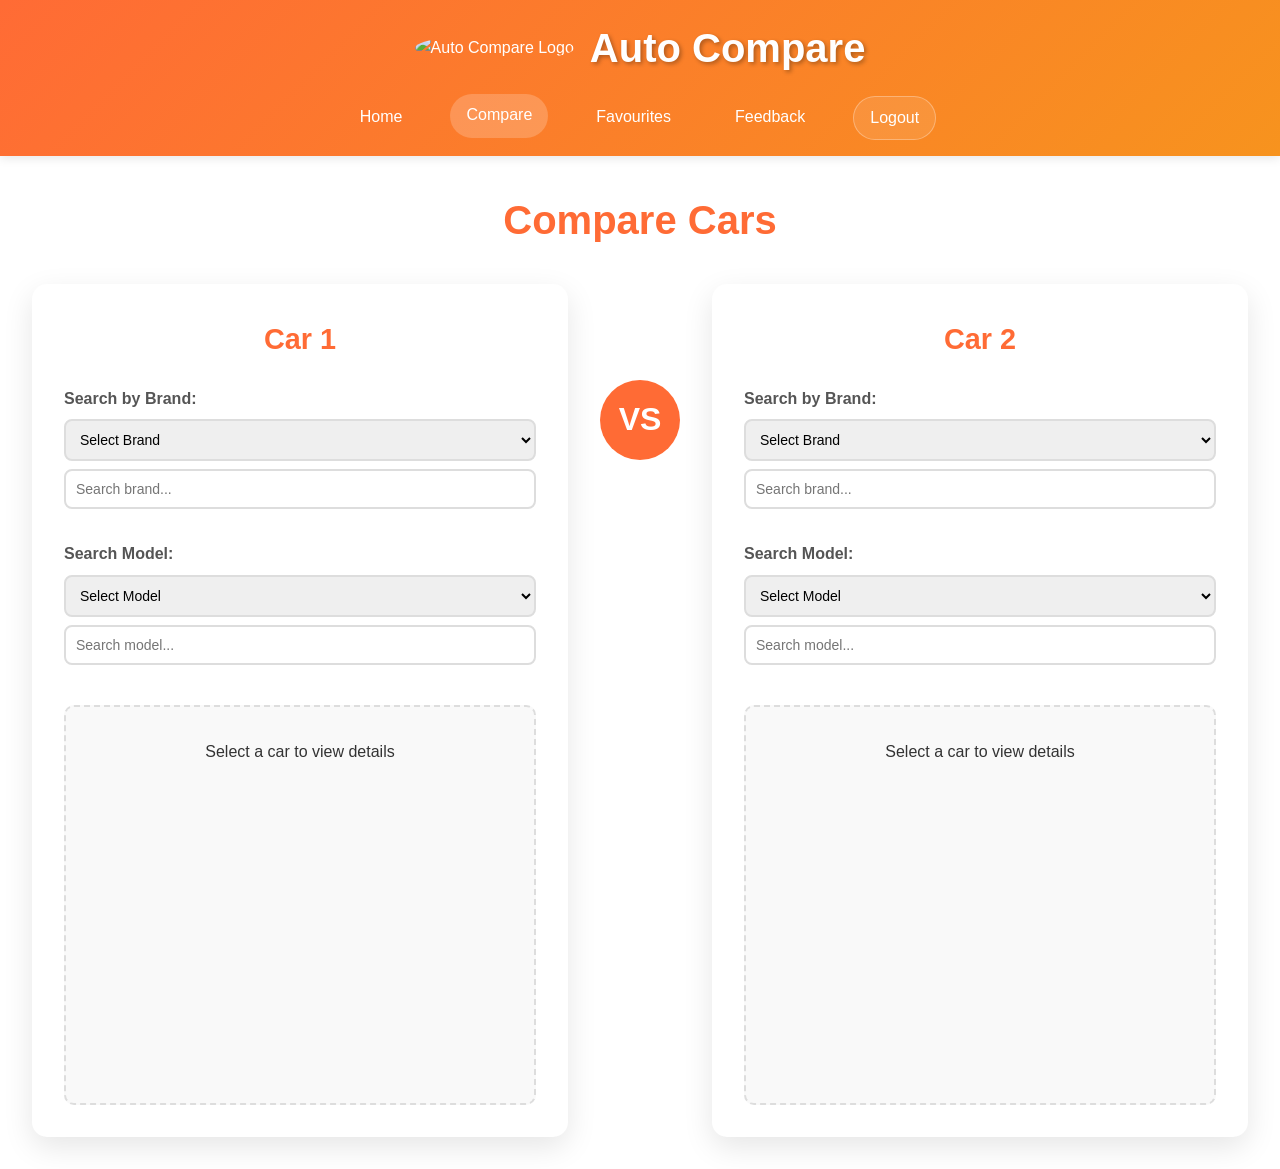
==== compare.html @ 47264c5c "Create comprehensive car comparison website with multiple pages and features Co-authored-by: jcartoo" ====
<!DOCTYPE html>
<html lang="en">
<head>
    <meta charset="UTF-8">
    <meta name="viewport" content="width=device-width, initial-scale=1.0">
    <title>Auto Compare - Compare Cars</title>
    <link rel="stylesheet" href="styles.css">
</head>
<body>
    <header class="header">
        <div class="logo-container">
            <img src="https://via.placeholder.com/60x60/FF6B35/FFFFFF?text=AC" alt="Auto Compare Logo" class="logo">
            <h1>Auto Compare</h1>
        </div>
        <nav class="navigation">
            <a href="home.html" class="nav-link">Home</a>
            <a href="compare.html" class="nav-link active">Compare</a>
            <a href="favourites.html" class="nav-link">Favourites</a>
            <a href="feedback.html" class="nav-link">Feedback</a>
            <a href="login.html" class="nav-link logout">Logout</a>
        </nav>
    </header>

    <main class="compare-main">
        <h2>Compare Cars</h2>
        <div class="compare-container">
            <div class="car-selection" id="car1">
                <h3>Car 1</h3>
                <div class="selection-controls">
                    <div class="dropdown-container">
                        <label for="brand1">Search by Brand:</label>
                        <select id="brand1" onchange="updateModels(1)">
                            <option value="">Select Brand</option>
                        </select>
                        <input type="text" id="brandSearch1" placeholder="Search brand..." oninput="searchBrand(1)">
                        <div id="brandError1" class="error-message"></div>
                    </div>
                    
                    <div class="dropdown-container">
                        <label for="model1">Search Model:</label>
                        <select id="model1" onchange="displayCarDetails(1)">
                            <option value="">Select Model</option>
                        </select>
                        <input type="text" id="modelSearch1" placeholder="Search model..." oninput="searchModel(1)">
                        <div id="modelError1" class="error-message"></div>
                    </div>
                </div>
                
                <div id="carDisplay1" class="car-display">
                    <p>Select a car to view details</p>
                </div>
            </div>

            <div class="vs-divider">VS</div>

            <div class="car-selection" id="car2">
                <h3>Car 2</h3>
                <div class="selection-controls">
                    <div class="dropdown-container">
                        <label for="brand2">Search by Brand:</label>
                        <select id="brand2" onchange="updateModels(2)">
                            <option value="">Select Brand</option>
                        </select>
                        <input type="text" id="brandSearch2" placeholder="Search brand..." oninput="searchBrand(2)">
                        <div id="brandError2" class="error-message"></div>
                    </div>
                    
                    <div class="dropdown-container">
                        <label for="model2">Search Model:</label>
                        <select id="model2" onchange="displayCarDetails(2)">
                            <option value="">Select Model</option>
                        </select>
                        <input type="text" id="modelSearch2" placeholder="Search model..." oninput="searchModel(2)">
                        <div id="modelError2" class="error-message"></div>
                    </div>
                </div>
                
                <div id="carDisplay2" class="car-display">
                    <p>Select a car to view details</p>
                </div>
            </div>
        </div>

        <div id="comparisonResult" class="comparison-result" style="display: none;">
            <h3>Comparison Results</h3>
            <div class="comparison-table">
                <table>
                    <thead>
                        <tr>
                            <th>Feature</th>
                            <th id="car1Name">Car 1</th>
                            <th id="car2Name">Car 2</th>
                        </tr>
                    </thead>
                    <tbody id="comparisonTableBody">
                    </tbody>
                </table>
            </div>
        </div>
    </main>

    <script src="script.js"></script>
    <script src="carData.js"></script>
</body>
</html>
---- styles.css ----
/* Global Styles */
* {
    margin: 0;
    padding: 0;
    box-sizing: border-box;
}

body {
    font-family: 'Arial', sans-serif;
    line-height: 1.6;
    color: #333;
}

/* Login Page Styles */
.login-body {
    background: linear-gradient(rgba(0,0,0,0.5), rgba(0,0,0,0.5)), 
                url('https://images.unsplash.com/photo-1493238792000-8113da705763?ixlib=rb-4.0.3') center/cover;
    min-height: 100vh;
    display: flex;
    align-items: center;
    justify-content: center;
}

.login-container {
    background: rgba(255, 255, 255, 0.95);
    padding: 2rem;
    border-radius: 10px;
    box-shadow: 0 15px 35px rgba(0, 0, 0, 0.3);
    width: 100%;
    max-width: 400px;
    backdrop-filter: blur(10px);
}

.login-form h2, .forgot-password-form h2, .create-account-form h2 {
    text-align: center;
    color: #FF6B35;
    margin-bottom: 0.5rem;
    font-size: 2rem;
    font-weight: bold;
}

.login-form h3, .forgot-password-form h3, .create-account-form h3 {
    text-align: center;
    color: #555;
    margin-bottom: 2rem;
    font-weight: normal;
}

.input-group {
    margin-bottom: 1.5rem;
}

.input-group input {
    width: 100%;
    padding: 12px;
    border: 2px solid #ddd;
    border-radius: 8px;
    font-size: 16px;
    transition: border-color 0.3s;
}

.input-group input:focus {
    outline: none;
    border-color: #FF6B35;
}

.login-btn {
    width: 100%;
    background: #FF6B35;
    color: white;
    padding: 12px;
    border: none;
    border-radius: 8px;
    font-size: 16px;
    cursor: pointer;
    transition: background-color 0.3s;
}

.login-btn:hover {
    background: #e55a2b;
}

.login-links {
    text-align: center;
    margin-top: 1.5rem;
}

.login-links a {
    color: #FF6B35;
    text-decoration: none;
    display: block;
    margin: 0.5rem 0;
    transition: color 0.3s;
}

.login-links a:hover {
    color: #e55a2b;
}

/* Header Styles */
.header {
    background: linear-gradient(135deg, #FF6B35, #F7931E);
    color: white;
    padding: 1rem 2rem;
    box-shadow: 0 2px 10px rgba(0,0,0,0.1);
}

.logo-container {
    display: flex;
    align-items: center;
    justify-content: center;
    margin-bottom: 1rem;
}

.logo {
    margin-right: 1rem;
    border-radius: 50%;
}

.logo-container h1 {
    font-size: 2.5rem;
    font-weight: bold;
    text-shadow: 2px 2px 4px rgba(0,0,0,0.3);
}

.navigation {
    display: flex;
    justify-content: center;
    gap: 2rem;
    flex-wrap: wrap;
}

.nav-link {
    color: white;
    text-decoration: none;
    padding: 0.5rem 1rem;
    border-radius: 25px;
    transition: all 0.3s ease;
    font-weight: 500;
}

.nav-link:hover, .nav-link.active {
    background: rgba(255, 255, 255, 0.2);
    transform: translateY(-2px);
}

.nav-link.logout {
    background: rgba(255, 255, 255, 0.1);
    border: 1px solid rgba(255, 255, 255, 0.3);
}

/* Home Page Styles */
.home-main {
    min-height: calc(100vh - 120px);
}

.slideshow-container {
    position: relative;
    max-width: 100%;
    margin: auto;
    height: 500px;
    overflow: hidden;
}

.slide {
    display: none;
    position: relative;
    width: 100%;
    height: 100%;
}

.slide.active {
    display: block;
}

.slide img {
    width: 100%;
    height: 100%;
    object-fit: cover;
}

.slide-content {
    position: absolute;
    bottom: 20%;
    left: 50%;
    transform: translateX(-50%);
    text-align: center;
    color: white;
    background: rgba(0, 0, 0, 0.7);
    padding: 2rem;
    border-radius: 10px;
    backdrop-filter: blur(10px);
}

.slide-content h2 {
    font-size: 2.5rem;
    margin-bottom: 1rem;
    text-shadow: 2px 2px 4px rgba(0,0,0,0.5);
}

.slide-content p {
    font-size: 1.2rem;
    max-width: 600px;
}

.slide-nav {
    position: absolute;
    top: 50%;
    transform: translateY(-50%);
    background: rgba(255, 255, 255, 0.8);
    border: none;
    font-size: 2rem;
    padding: 1rem;
    cursor: pointer;
    border-radius: 50%;
    transition: all 0.3s ease;
}

.slide-nav:hover {
    background: rgba(255, 255, 255, 1);
    transform: translateY(-50%) scale(1.1);
}

.slide-nav.prev {
    left: 20px;
}

.slide-nav.next {
    right: 20px;
}

.features-section {
    padding: 4rem 2rem;
    text-align: center;
}

.features-section h2 {
    font-size: 2.5rem;
    margin-bottom: 3rem;
    color: #FF6B35;
}

.features-grid {
    display: grid;
    grid-template-columns: repeat(auto-fit, minmax(250px, 1fr));
    gap: 2rem;
    max-width: 1200px;
    margin: 0 auto;
}

.feature-card {
    background: white;
    padding: 2rem;
    border-radius: 15px;
    box-shadow: 0 10px 30px rgba(0,0,0,0.1);
    transition: transform 0.3s ease;
}

.feature-card:hover {
    transform: translateY(-10px);
}

.feature-card h3 {
    color: #FF6B35;
    margin-bottom: 1rem;
    font-size: 1.5rem;
}

/* Compare Page Styles */
.compare-main {
    padding: 2rem;
    min-height: calc(100vh - 120px);
}

.compare-main h2 {
    text-align: center;
    color: #FF6B35;
    font-size: 2.5rem;
    margin-bottom: 2rem;
}

.compare-container {
    display: grid;
    grid-template-columns: 1fr auto 1fr;
    gap: 2rem;
    max-width: 1400px;
    margin: 0 auto;
    align-items: start;
}

.car-selection {
    background: white;
    padding: 2rem;
    border-radius: 15px;
    box-shadow: 0 10px 30px rgba(0,0,0,0.1);
}

.car-selection h3 {
    text-align: center;
    color: #FF6B35;
    margin-bottom: 1.5rem;
    font-size: 1.8rem;
}

.selection-controls {
    margin-bottom: 2rem;
}

.dropdown-container {
    margin-bottom: 1.5rem;
}

.dropdown-container label {
    display: block;
    margin-bottom: 0.5rem;
    font-weight: bold;
    color: #555;
}

.dropdown-container select,
.dropdown-container input {
    width: 100%;
    padding: 10px;
    border: 2px solid #ddd;
    border-radius: 8px;
    font-size: 14px;
    margin-bottom: 0.5rem;
}

.dropdown-container select:focus,
.dropdown-container input:focus {
    outline: none;
    border-color: #FF6B35;
}

.error-message {
    color: #e74c3c;
    font-size: 0.9rem;
    margin-top: 0.5rem;
}

.vs-divider {
    display: flex;
    align-items: center;
    justify-content: center;
    background: #FF6B35;
    color: white;
    font-size: 2rem;
    font-weight: bold;
    padding: 1rem;
    border-radius: 50%;
    width: 80px;
    height: 80px;
    margin-top: 6rem;
}

.car-display {
    min-height: 400px;
    text-align: center;
    padding: 2rem;
    border: 2px dashed #ddd;
    border-radius: 10px;
    background: #f9f9f9;
}

.car-info {
    text-align: left;
}

.car-info img {
    width: 100%;
    max-width: 300px;
    height: 200px;
    object-fit: cover;
    border-radius: 10px;
    margin-bottom: 1rem;
}

.car-info h4 {
    color: #FF6B35;
    font-size: 1.5rem;
    margin-bottom: 1rem;
}

.car-specs {
    list-style: none;
    margin-bottom: 1rem;
}

.car-specs li {
    padding: 0.5rem 0;
    border-bottom: 1px solid #eee;
}

.car-specs strong {
    color: #555;
}

.favourite-btn {
    background: #FF6B35;
    color: white;
    border: none;
    padding: 10px 20px;
    border-radius: 25px;
    cursor: pointer;
    font-size: 1rem;
    transition: all 0.3s ease;
    margin-top: 1rem;
}

.favourite-btn:hover {
    background: #e55a2b;
    transform: scale(1.05);
}

.favourite-btn.added {
    background: #27ae60;
}

.comparison-result {
    margin-top: 3rem;
    background: white;
    padding: 2rem;
    border-radius: 15px;
    box-shadow: 0 10px 30px rgba(0,0,0,0.1);
}

.comparison-result h3 {
    text-align: center;
    color: #FF6B35;
    margin-bottom: 2rem;
    font-size: 2rem;
}

.comparison-table {
    overflow-x: auto;
}

.comparison-table table {
    width: 100%;
    border-collapse: collapse;
    margin-top: 1rem;
}

.comparison-table th,
.comparison-table td {
    padding: 1rem;
    text-align: left;
    border-bottom: 1px solid #ddd;
}

.comparison-table th {
    background: #FF6B35;
    color: white;
    font-weight: bold;
}

.comparison-table .better {
    background: #d4edda;
    color: #155724;
    font-weight: bold;
}

.comparison-table .worse {
    background: #f8d7da;
    color: #721c24;
}

/* Favourites Page Styles */
.favourites-main {
    padding: 2rem;
    min-height: calc(100vh - 120px);
}

.favourites-main h2 {
    text-align: center;
    color: #FF6B35;
    font-size: 2.5rem;
    margin-bottom: 2rem;
}

.favourites-list {
    display: grid;
    grid-template-columns: repeat(auto-fit, minmax(300px, 1fr));
    gap: 2rem;
    max-width: 1200px;
    margin: 0 auto;
}

.favourite-car {
    background: white;
    padding: 1.5rem;
    border-radius: 15px;
    box-shadow: 0 10px 30px rgba(0,0,0,0.1);
    transition: transform 0.3s ease;
}

.favourite-car:hover {
    transform: translateY(-5px);
}

.favourite-car img {
    width: 100%;
    height: 200px;
    object-fit: cover;
    border-radius: 10px;
    margin-bottom: 1rem;
}

.favourite-car h4 {
    color: #FF6B35;
    margin-bottom: 1rem;
    font-size: 1.3rem;
}

.favourite-car .car-specs {
    margin-bottom: 1rem;
}

.remove-btn {
    background: #e74c3c;
    color: white;
    border: none;
    padding: 8px 16px;
    border-radius: 20px;
    cursor: pointer;
    font-size: 0.9rem;
    transition: all 0.3s ease;
}

.remove-btn:hover {
    background: #c0392b;
    transform: scale(1.05);
}

.no-favourites {
    text-align: center;
    padding: 4rem 2rem;
    color: #666;
}

.no-favourites h3 {
    color: #FF6B35;
    font-size: 2rem;
    margin-bottom: 1rem;
}

.no-favourites .btn {
    background: #FF6B35;
    color: white;
    padding: 12px 24px;
    text-decoration: none;
    border-radius: 25px;
    display: inline-block;
    margin-top: 1rem;
    transition: all 0.3s ease;
}

.no-favourites .btn:hover {
    background: #e55a2b;
    transform: translateY(-2px);
}

/* Feedback Page Styles */
.feedback-main {
    padding: 2rem;
    min-height: calc(100vh - 120px);
}

.feedback-main h2 {
    text-align: center;
    color: #FF6B35;
    font-size: 2.5rem;
    margin-bottom: 2rem;
}

.feedback-container {
    max-width: 600px;
    margin: 0 auto;
    background: white;
    padding: 2rem;
    border-radius: 15px;
    box-shadow: 0 10px 30px rgba(0,0,0,0.1);
}

.feedback-form .form-group {
    margin-bottom: 2rem;
}

.feedback-form label {
    display: block;
    margin-bottom: 0.5rem;
    font-weight: bold;
    color: #555;
}

.feedback-form input,
.feedback-form textarea {
    width: 100%;
    padding: 12px;
    border: 2px solid #ddd;
    border-radius: 8px;
    font-size: 16px;
    font-family: inherit;
}

.feedback-form input:focus,
.feedback-form textarea:focus {
    outline: none;
    border-color: #FF6B35;
}

.radio-group {
    display: flex;
    gap: 1rem;
    margin-top: 0.5rem;
}

.radio-group input[type="radio"] {
    width: auto;
    margin-right: 0.5rem;
}

.radio-group label {
    font-weight: normal;
    margin-bottom: 0;
}

.rating-container {
    margin-top: 0.5rem;
}

.star-rating {
    display: flex;
    gap: 0.5rem;
    margin-bottom: 0.5rem;
}

.star {
    font-size: 2rem;
    color: #ddd;
    cursor: pointer;
    transition: color 0.3s ease;
}

.star:hover,
.star.active {
    color: #FFD700;
}

#ratingText {
    color: #666;
    font-style: italic;
}

.submit-btn {
    width: 100%;
    background: #FF6B35;
    color: white;
    padding: 15px;
    border: none;
    border-radius: 8px;
    font-size: 18px;
    cursor: pointer;
    transition: background-color 0.3s;
}

.submit-btn:hover {
    background: #e55a2b;
}

.thank-you-message {
    text-align: center;
    padding: 3rem 2rem;
    background: white;
    border-radius: 15px;
    box-shadow: 0 10px 30px rgba(0,0,0,0.1);
    max-width: 600px;
    margin: 0 auto;
}

.thank-you-message h3 {
    color: #27ae60;
    font-size: 2rem;
    margin-bottom: 1rem;
}

.thank-you-message p {
    color: #666;
    font-size: 1.2rem;
}

/* Responsive Design */
@media (max-width: 768px) {
    .header {
        padding: 1rem;
    }
    
    .logo-container h1 {
        font-size: 2rem;
    }
    
    .navigation {
        gap: 1rem;
    }
    
    .nav-link {
        padding: 0.5rem;
        font-size: 0.9rem;
    }
    
    .compare-container {
        grid-template-columns: 1fr;
        gap: 1rem;
    }
    
    .vs-divider {
        order: 2;
        margin: 1rem auto;
    }
    
    .slide-content h2 {
        font-size: 1.8rem;
    }
    
    .slide-content p {
        font-size: 1rem;
    }
    
    .features-grid {
        grid-template-columns: 1fr;
    }
    
    .comparison-table {
        font-size: 0.9rem;
    }
}
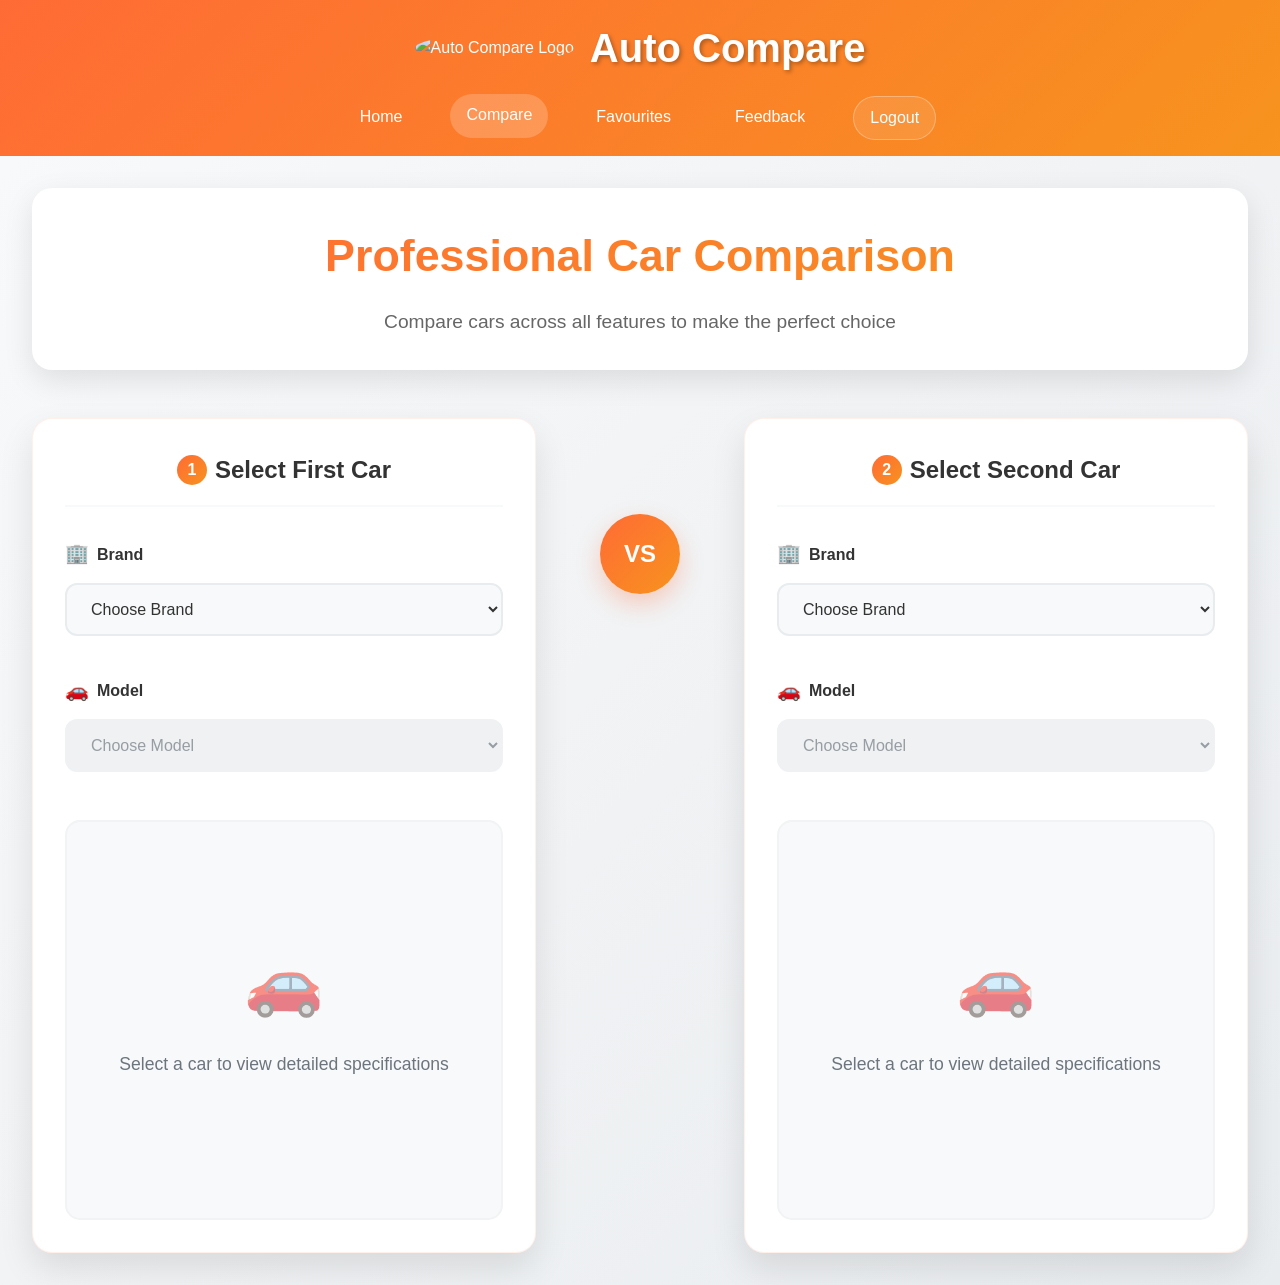
==== commit 5745a44a: "Enhance car comparison platform with advanced features and UI improvements Co-authored-by: jcartoon7" ====
--- a/compare.html
+++ b/compare.html
@@ -22,79 +22,114 @@
     </header>
 
     <main class="compare-main">
-        <h2>Compare Cars</h2>
+        <div class="compare-header">
+            <h2>Professional Car Comparison</h2>
+            <p class="compare-subtitle">Compare cars across all features to make the perfect choice</p>
+        </div>
+
         <div class="compare-container">
             <div class="car-selection" id="car1">
-                <h3>Car 1</h3>
+                <div class="selection-header">
+                    <h3><span class="car-number">1</span>Select First Car</h3>
+                </div>
+                
                 <div class="selection-controls">
                     <div class="dropdown-container">
-                        <label for="brand1">Search by Brand:</label>
-                        <select id="brand1" onchange="updateModels(1)">
-                            <option value="">Select Brand</option>
+                        <label for="brand1">
+                            <span class="label-icon">🏢</span>Brand
+                        </label>
+                        <select id="brand1" onchange="updateModels(1)" class="professional-select">
+                            <option value="">Choose Brand</option>
                         </select>
-                        <input type="text" id="brandSearch1" placeholder="Search brand..." oninput="searchBrand(1)">
-                        <div id="brandError1" class="error-message"></div>
                     </div>
                     
                     <div class="dropdown-container">
-                        <label for="model1">Search Model:</label>
-                        <select id="model1" onchange="displayCarDetails(1)">
-                            <option value="">Select Model</option>
+                        <label for="model1">
+                            <span class="label-icon">🚗</span>Model
+                        </label>
+                        <select id="model1" onchange="displayCarDetails(1)" class="professional-select" disabled>
+                            <option value="">Choose Model</option>
                         </select>
-                        <input type="text" id="modelSearch1" placeholder="Search model..." oninput="searchModel(1)">
-                        <div id="modelError1" class="error-message"></div>
                     </div>
                 </div>
                 
                 <div id="carDisplay1" class="car-display">
-                    <p>Select a car to view details</p>
+                    <div class="empty-state">
+                        <div class="empty-icon">🚗</div>
+                        <p>Select a car to view detailed specifications</p>
+                    </div>
                 </div>
             </div>
 
-            <div class="vs-divider">VS</div>
+            <div class="vs-divider">
+                <div class="vs-circle">
+                    <span>VS</span>
+                </div>
+                <div class="vs-line"></div>
+            </div>
 
             <div class="car-selection" id="car2">
-                <h3>Car 2</h3>
+                <div class="selection-header">
+                    <h3><span class="car-number">2</span>Select Second Car</h3>
+                </div>
+                
                 <div class="selection-controls">
                     <div class="dropdown-container">
-                        <label for="brand2">Search by Brand:</label>
-                        <select id="brand2" onchange="updateModels(2)">
-                            <option value="">Select Brand</option>
+                        <label for="brand2">
+                            <span class="label-icon">🏢</span>Brand
+                        </label>
+                        <select id="brand2" onchange="updateModels(2)" class="professional-select">
+                            <option value="">Choose Brand</option>
                         </select>
-                        <input type="text" id="brandSearch2" placeholder="Search brand..." oninput="searchBrand(2)">
-                        <div id="brandError2" class="error-message"></div>
                     </div>
                     
                     <div class="dropdown-container">
-                        <label for="model2">Search Model:</label>
-                        <select id="model2" onchange="displayCarDetails(2)">
-                            <option value="">Select Model</option>
+                        <label for="model2">
+                            <span class="label-icon">🚗</span>Model
+                        </label>
+                        <select id="model2" onchange="displayCarDetails(2)" class="professional-select" disabled>
+                            <option value="">Choose Model</option>
                         </select>
-                        <input type="text" id="modelSearch2" placeholder="Search model..." oninput="searchModel(2)">
-                        <div id="modelError2" class="error-message"></div>
                     </div>
                 </div>
                 
                 <div id="carDisplay2" class="car-display">
-                    <p>Select a car to view details</p>
+                    <div class="empty-state">
+                        <div class="empty-icon">🚗</div>
+                        <p>Select a car to view detailed specifications</p>
+                    </div>
                 </div>
             </div>
         </div>
 
         <div id="comparisonResult" class="comparison-result" style="display: none;">
-            <h3>Comparison Results</h3>
-            <div class="comparison-table">
-                <table>
-                    <thead>
-                        <tr>
-                            <th>Feature</th>
-                            <th id="car1Name">Car 1</th>
-                            <th id="car2Name">Car 2</th>
-                        </tr>
-                    </thead>
-                    <tbody id="comparisonTableBody">
-                    </tbody>
-                </table>
+            <div class="comparison-header">
+                <h3>📊 Detailed Comparison Results</h3>
+                <p>Comprehensive analysis of all features and specifications</p>
+            </div>
+            
+            <div class="comparison-content">
+                <div class="comparison-summary">
+                    <div class="summary-card winner" id="winnerCard" style="display: none;">
+                        <div class="summary-icon">🏆</div>
+                        <h4>Overall Winner</h4>
+                        <p id="winnerText"></p>
+                    </div>
+                </div>
+
+                <div class="comparison-table-container">
+                    <table class="comparison-table">
+                        <thead>
+                            <tr>
+                                <th class="feature-column">Feature</th>
+                                <th id="car1Name" class="car-column">Car 1</th>
+                                <th id="car2Name" class="car-column">Car 2</th>
+                            </tr>
+                        </thead>
+                        <tbody id="comparisonTableBody">
+                        </tbody>
+                    </table>
+                </div>
             </div>
         </div>
     </main>
--- a/styles.css
+++ b/styles.css
@@ -13,71 +13,391 @@
 
 /* Login Page Styles */
 .login-body {
-    background: linear-gradient(rgba(0,0,0,0.5), rgba(0,0,0,0.5)), 
-                url('https://images.unsplash.com/photo-1493238792000-8113da705763?ixlib=rb-4.0.3') center/cover;
+    background: linear-gradient(135deg, #1e3c72 0%, #2a5298 50%, #FF6B35 100%);
     min-height: 100vh;
     display: flex;
     align-items: center;
     justify-content: center;
+    overflow: hidden;
+    position: relative;
+}
+
+/* Animated Background Elements */
+.animated-background {
+    position: absolute;
+    top: 0;
+    left: 0;
+    width: 100%;
+    height: 100%;
+    z-index: 1;
+}
+
+.car-animation {
+    position: absolute;
+    width: 60px;
+    height: 30px;
+    background: #FF6B35;
+    border-radius: 15px 15px 5px 5px;
+    animation: moveCar 15s linear infinite;
+}
+
+.car-animation::before {
+    content: '';
+    position: absolute;
+    width: 12px;
+    height: 12px;
+    background: #333;
+    border-radius: 50%;
+    bottom: -6px;
+    left: 8px;
+    box-shadow: 35px 0 0 #333;
+}
+
+.car-animation::after {
+    content: '';
+    position: absolute;
+    width: 20px;
+    height: 8px;
+    background: rgba(255, 255, 255, 0.8);
+    border-radius: 4px;
+    top: 5px;
+    left: 15px;
+    box-shadow: 25px 0 0 rgba(255, 255, 255, 0.8);
+}
+
+.car1 {
+    top: 20%;
+    animation-delay: 0s;
+    animation-duration: 12s;
+}
+
+.car2 {
+    top: 60%;
+    animation-delay: 4s;
+    animation-duration: 18s;
+    background: #2a5298;
+}
+
+.car3 {
+    top: 80%;
+    animation-delay: 8s;
+    animation-duration: 15s;
+    background: #1e3c72;
+}
+
+@keyframes moveCar {
+    0% { transform: translateX(-100px); }
+    100% { transform: translateX(calc(100vw + 100px)); }
+}
+
+.road-lines {
+    position: absolute;
+    top: 0;
+    left: 0;
+    width: 100%;
+    height: 100%;
+}
+
+.road-line {
+    position: absolute;
+    width: 100px;
+    height: 4px;
+    background: rgba(255, 255, 255, 0.3);
+    animation: moveRoad 3s linear infinite;
+}
+
+.road-line:nth-child(1) { top: 25%; animation-delay: 0s; }
+.road-line:nth-child(2) { top: 45%; animation-delay: 0.6s; }
+.road-line:nth-child(3) { top: 65%; animation-delay: 1.2s; }
+.road-line:nth-child(4) { top: 85%; animation-delay: 1.8s; }
+.road-line:nth-child(5) { top: 95%; animation-delay: 2.4s; }
+
+@keyframes moveRoad {
+    0% { transform: translateX(-100px); opacity: 0; }
+    50% { opacity: 1; }
+    100% { transform: translateX(calc(100vw + 100px)); opacity: 0; }
+}
+
+.floating-elements {
+    position: absolute;
+    top: 0;
+    left: 0;
+    width: 100%;
+    height: 100%;
+}
+
+.floating-element {
+    position: absolute;
+    font-size: 2rem;
+    animation: float 6s ease-in-out infinite;
+    opacity: 0.7;
+}
+
+.steering-wheel {
+    top: 10%;
+    left: 10%;
+    animation-delay: 0s;
+}
+
+.gear {
+    top: 70%;
+    right: 10%;
+    animation-delay: 1.5s;
+}
+
+.speedometer {
+    top: 30%;
+    right: 20%;
+    animation-delay: 3s;
+}
+
+.key {
+    top: 80%;
+    left: 20%;
+    animation-delay: 4.5s;
+}
+
+@keyframes float {
+    0%, 100% { transform: translateY(0px) rotate(0deg); }
+    25% { transform: translateY(-20px) rotate(5deg); }
+    50% { transform: translateY(-40px) rotate(0deg); }
+    75% { transform: translateY(-20px) rotate(-5deg); }
+}
+
+.particles {
+    position: absolute;
+    top: 0;
+    left: 0;
+    width: 100%;
+    height: 100%;
+    z-index: 1;
+}
+
+.particle {
+    position: absolute;
+    width: 4px;
+    height: 4px;
+    background: rgba(255, 255, 255, 0.5);
+    border-radius: 50%;
+    animation: particle 20s linear infinite;
+}
+
+.particle:nth-child(1) { left: 10%; animation-delay: 0s; }
+.particle:nth-child(2) { left: 20%; animation-delay: 2s; }
+.particle:nth-child(3) { left: 30%; animation-delay: 4s; }
+.particle:nth-child(4) { left: 40%; animation-delay: 6s; }
+.particle:nth-child(5) { left: 60%; animation-delay: 8s; }
+.particle:nth-child(6) { left: 70%; animation-delay: 10s; }
+.particle:nth-child(7) { left: 80%; animation-delay: 12s; }
+.particle:nth-child(8) { left: 90%; animation-delay: 14s; }
+
+@keyframes particle {
+    0% { transform: translateY(100vh) scale(0); opacity: 0; }
+    10% { opacity: 1; }
+    90% { opacity: 1; }
+    100% { transform: translateY(-100px) scale(1); opacity: 0; }
 }
 
 .login-container {
     background: rgba(255, 255, 255, 0.95);
+    padding: 0;
+    border-radius: 20px;
+    box-shadow: 0 25px 50px rgba(0, 0, 0, 0.3);
+    width: 100%;
+    max-width: 450px;
+    backdrop-filter: blur(20px);
+    border: 1px solid rgba(255, 255, 255, 0.2);
+    position: relative;
+    z-index: 2;
+    overflow: hidden;
+    animation: containerFadeIn 1s ease-out;
+}
+
+@keyframes containerFadeIn {
+    0% { transform: translateY(50px) scale(0.9); opacity: 0; }
+    100% { transform: translateY(0) scale(1); opacity: 1; }
+}
+
+.login-header {
+    background: linear-gradient(135deg, #FF6B35, #F7931E);
     padding: 2rem;
-    border-radius: 10px;
-    box-shadow: 0 15px 35px rgba(0, 0, 0, 0.3);
-    width: 100%;
-    max-width: 400px;
-    backdrop-filter: blur(10px);
-}
-
-.login-form h2, .forgot-password-form h2, .create-account-form h2 {
+    text-align: center;
+    border-radius: 20px 20px 0 0;
+    position: relative;
+    overflow: hidden;
+}
+
+.login-header::before {
+    content: '';
+    position: absolute;
+    top: -50%;
+    left: -50%;
+    width: 200%;
+    height: 200%;
+    background: linear-gradient(45deg, transparent 30%, rgba(255, 255, 255, 0.1) 50%, transparent 70%);
+    animation: shine 3s infinite;
+}
+
+@keyframes shine {
+    0% { transform: translateX(-100%) translateY(-100%) rotate(45deg); }
+    100% { transform: translateX(100%) translateY(100%) rotate(45deg); }
+}
+
+.logo-wrapper {
+    position: relative;
+    z-index: 2;
+}
+
+.logo-animation {
+    display: inline-block;
+    animation: logoSpin 2s ease-in-out infinite alternate;
+}
+
+@keyframes logoSpin {
+    0% { transform: rotateY(0deg) scale(1); }
+    100% { transform: rotateY(360deg) scale(1.1); }
+}
+
+.animated-logo {
+    border-radius: 50%;
+    border: 3px solid rgba(255, 255, 255, 0.3);
+    transition: all 0.3s ease;
+}
+
+.brand-name {
+    color: white;
+    font-size: 2.5rem;
+    font-weight: bold;
+    margin: 1rem 0 0.5rem 0;
+    text-shadow: 2px 2px 4px rgba(0, 0, 0, 0.3);
+    animation: titleGlow 2s ease-in-out infinite alternate;
+}
+
+@keyframes titleGlow {
+    0% { text-shadow: 2px 2px 4px rgba(0, 0, 0, 0.3); }
+    100% { text-shadow: 2px 2px 20px rgba(255, 255, 255, 0.5); }
+}
+
+.tagline {
+    color: rgba(255, 255, 255, 0.9);
+    font-size: 1rem;
+    margin: 0;
+    font-style: italic;
+}
+
+.login-form, .forgot-password-form, .create-account-form {
+    padding: 2rem;
+    animation: formSlideIn 0.5s ease-out;
+}
+
+@keyframes formSlideIn {
+    0% { transform: translateX(20px); opacity: 0; }
+    100% { transform: translateX(0); opacity: 1; }
+}
+
+.login-form h3, .forgot-password-form h3, .create-account-form h3 {
     text-align: center;
     color: #FF6B35;
     margin-bottom: 0.5rem;
-    font-size: 2rem;
+    font-size: 1.8rem;
     font-weight: bold;
 }
 
-.login-form h3, .forgot-password-form h3, .create-account-form h3 {
-    text-align: center;
-    color: #555;
+.login-subtitle {
+    text-align: center;
+    color: #666;
     margin-bottom: 2rem;
-    font-weight: normal;
+    font-size: 0.9rem;
 }
 
 .input-group {
     margin-bottom: 1.5rem;
 }
 
+.input-wrapper {
+    position: relative;
+    display: flex;
+    align-items: center;
+}
+
+.input-icon {
+    position: absolute;
+    left: 15px;
+    font-size: 1.2rem;
+    z-index: 2;
+    color: #FF6B35;
+}
+
 .input-group input {
     width: 100%;
-    padding: 12px;
-    border: 2px solid #ddd;
-    border-radius: 8px;
+    padding: 15px 15px 15px 50px;
+    border: none;
+    border-bottom: 2px solid #ddd;
+    background: rgba(255, 255, 255, 0.8);
     font-size: 16px;
-    transition: border-color 0.3s;
+    transition: all 0.3s ease;
+    border-radius: 10px 10px 0 0;
 }
 
 .input-group input:focus {
     outline: none;
-    border-color: #FF6B35;
+    background: rgba(255, 255, 255, 1);
+    transform: translateY(-2px);
+    box-shadow: 0 5px 15px rgba(255, 107, 53, 0.2);
+}
+
+.input-underline {
+    position: absolute;
+    bottom: 0;
+    left: 0;
+    width: 0;
+    height: 2px;
+    background: linear-gradient(90deg, #FF6B35, #F7931E);
+    transition: width 0.3s ease;
+}
+
+.input-group input:focus + .input-underline {
+    width: 100%;
 }
 
 .login-btn {
     width: 100%;
-    background: #FF6B35;
-    color: white;
-    padding: 12px;
+    background: linear-gradient(135deg, #FF6B35, #F7931E);
+    color: white;
+    padding: 15px;
     border: none;
-    border-radius: 8px;
+    border-radius: 25px;
     font-size: 16px;
+    font-weight: bold;
     cursor: pointer;
-    transition: background-color 0.3s;
+    position: relative;
+    overflow: hidden;
+    transition: all 0.3s ease;
+    margin-top: 1rem;
 }
 
 .login-btn:hover {
-    background: #e55a2b;
+    transform: translateY(-2px);
+    box-shadow: 0 10px 25px rgba(255, 107, 53, 0.4);
+}
+
+.login-btn span {
+    position: relative;
+    z-index: 2;
+}
+
+.btn-animation {
+    position: absolute;
+    top: 0;
+    left: -100%;
+    width: 100%;
+    height: 100%;
+    background: linear-gradient(90deg, transparent, rgba(255, 255, 255, 0.2), transparent);
+    transition: left 0.5s ease;
+}
+
+.login-btn:hover .btn-animation {
+    left: 100%;
 }
 
 .login-links {
@@ -85,16 +405,91 @@
     margin-top: 1.5rem;
 }
 
-.login-links a {
+.link-animated {
     color: #FF6B35;
     text-decoration: none;
-    display: block;
+    display: inline-flex;
+    align-items: center;
     margin: 0.5rem 0;
-    transition: color 0.3s;
-}
-
-.login-links a:hover {
-    color: #e55a2b;
+    padding: 0.5rem;
+    border-radius: 15px;
+    transition: all 0.3s ease;
+    font-size: 0.9rem;
+}
+
+.link-animated span {
+    margin-right: 0.5rem;
+    transition: transform 0.3s ease;
+}
+
+.link-animated:hover {
+    background: rgba(255, 107, 53, 0.1);
+    transform: translateX(5px);
+}
+
+.link-animated:hover span {
+    transform: scale(1.2) rotate(10deg);
+}
+
+/* Google Login Button */
+.divider {
+    text-align: center;
+    margin: 1.5rem 0;
+    position: relative;
+}
+
+.divider::before {
+    content: '';
+    position: absolute;
+    top: 50%;
+    left: 0;
+    right: 0;
+    height: 1px;
+    background: #ddd;
+    z-index: 1;
+}
+
+.divider span {
+    background: rgba(255, 255, 255, 0.95);
+    padding: 0 1rem;
+    color: #666;
+    font-size: 0.9rem;
+    position: relative;
+    z-index: 2;
+}
+
+.google-login-btn {
+    width: 100%;
+    background: white;
+    color: #757575;
+    border: 2px solid #ddd;
+    border-radius: 25px;
+    padding: 12px 20px;
+    font-size: 16px;
+    font-weight: 500;
+    cursor: pointer;
+    display: flex;
+    align-items: center;
+    justify-content: center;
+    gap: 12px;
+    transition: all 0.3s ease;
+    margin-bottom: 1rem;
+}
+
+.google-login-btn:hover {
+    border-color: #4285f4;
+    box-shadow: 0 4px 15px rgba(66, 133, 244, 0.2);
+    transform: translateY(-1px);
+}
+
+.google-icon {
+    width: 20px;
+    height: 20px;
+}
+
+.login-links strong {
+    color: #FF6B35;
+    font-weight: 600;
 }
 
 /* Header Styles */
@@ -270,13 +665,33 @@
 .compare-main {
     padding: 2rem;
     min-height: calc(100vh - 120px);
-}
-
-.compare-main h2 {
-    text-align: center;
+    background: linear-gradient(135deg, #f8f9fa 0%, #e9ecef 100%);
+}
+
+.compare-header {
+    text-align: center;
+    margin-bottom: 3rem;
+    padding: 2rem;
+    background: white;
+    border-radius: 20px;
+    box-shadow: 0 10px 30px rgba(0,0,0,0.1);
+}
+
+.compare-header h2 {
     color: #FF6B35;
-    font-size: 2.5rem;
-    margin-bottom: 2rem;
+    font-size: 2.8rem;
+    margin-bottom: 1rem;
+    font-weight: 700;
+    background: linear-gradient(135deg, #FF6B35, #F7931E);
+    -webkit-background-clip: text;
+    -webkit-text-fill-color: transparent;
+    background-clip: text;
+}
+
+.compare-subtitle {
+    color: #666;
+    font-size: 1.2rem;
+    font-weight: 300;
 }
 
 .compare-container {
@@ -291,15 +706,45 @@
 .car-selection {
     background: white;
     padding: 2rem;
-    border-radius: 15px;
-    box-shadow: 0 10px 30px rgba(0,0,0,0.1);
-}
-
-.car-selection h3 {
-    text-align: center;
-    color: #FF6B35;
-    margin-bottom: 1.5rem;
-    font-size: 1.8rem;
+    border-radius: 20px;
+    box-shadow: 0 15px 35px rgba(0,0,0,0.1);
+    border: 1px solid rgba(255, 107, 53, 0.1);
+    transition: all 0.3s ease;
+}
+
+.car-selection:hover {
+    transform: translateY(-5px);
+    box-shadow: 0 20px 40px rgba(0,0,0,0.15);
+}
+
+.selection-header {
+    text-align: center;
+    margin-bottom: 2rem;
+    padding-bottom: 1rem;
+    border-bottom: 2px solid #f8f9fa;
+}
+
+.selection-header h3 {
+    color: #333;
+    font-size: 1.5rem;
+    font-weight: 600;
+    display: flex;
+    align-items: center;
+    justify-content: center;
+    gap: 0.5rem;
+}
+
+.car-number {
+    background: linear-gradient(135deg, #FF6B35, #F7931E);
+    color: white;
+    width: 30px;
+    height: 30px;
+    border-radius: 50%;
+    display: flex;
+    align-items: center;
+    justify-content: center;
+    font-size: 1rem;
+    font-weight: bold;
 }
 
 .selection-controls {
@@ -311,26 +756,49 @@
 }
 
 .dropdown-container label {
-    display: block;
-    margin-bottom: 0.5rem;
-    font-weight: bold;
-    color: #555;
-}
-
-.dropdown-container select,
-.dropdown-container input {
-    width: 100%;
-    padding: 10px;
-    border: 2px solid #ddd;
-    border-radius: 8px;
-    font-size: 14px;
-    margin-bottom: 0.5rem;
-}
-
-.dropdown-container select:focus,
-.dropdown-container input:focus {
+    display: flex;
+    align-items: center;
+    gap: 0.5rem;
+    margin-bottom: 0.8rem;
+    font-weight: 600;
+    color: #333;
+    font-size: 1rem;
+}
+
+.label-icon {
+    font-size: 1.2rem;
+}
+
+.professional-select {
+    width: 100%;
+    padding: 15px 20px;
+    border: 2px solid #e9ecef;
+    border-radius: 12px;
+    font-size: 16px;
+    background: #f8f9fa;
+    color: #333;
+    transition: all 0.3s ease;
+    cursor: pointer;
+    margin-bottom: 1rem;
+}
+
+.professional-select:focus {
     outline: none;
     border-color: #FF6B35;
+    background: white;
+    box-shadow: 0 0 0 3px rgba(255, 107, 53, 0.1);
+}
+
+.professional-select:disabled {
+    background: #e9ecef;
+    color: #6c757d;
+    cursor: not-allowed;
+}
+
+.professional-select option {
+    padding: 10px;
+    background: white;
+    color: #333;
 }
 
 .error-message {
@@ -341,39 +809,183 @@
 
 .vs-divider {
     display: flex;
+    flex-direction: column;
     align-items: center;
     justify-content: center;
-    background: #FF6B35;
-    color: white;
-    font-size: 2rem;
-    font-weight: bold;
-    padding: 1rem;
-    border-radius: 50%;
+    margin: 0 2rem;
+    position: relative;
+    margin-top: 6rem;
+}
+
+.vs-circle {
+    background: linear-gradient(135deg, #FF6B35, #F7931E);
+    color: white;
     width: 80px;
     height: 80px;
-    margin-top: 6rem;
+    border-radius: 50%;
+    display: flex;
+    align-items: center;
+    justify-content: center;
+    font-size: 1.5rem;
+    font-weight: bold;
+    box-shadow: 0 10px 25px rgba(255, 107, 53, 0.3);
+    z-index: 2;
+    position: relative;
+}
+
+.vs-line {
+    position: absolute;
+    width: 2px;
+    height: 100%;
+    background: linear-gradient(to bottom, transparent, #FF6B35, transparent);
+    z-index: 1;
 }
 
 .car-display {
     min-height: 400px;
-    text-align: center;
     padding: 2rem;
-    border: 2px dashed #ddd;
-    border-radius: 10px;
-    background: #f9f9f9;
+    border: 2px solid #f1f3f4;
+    border-radius: 15px;
+    background: #f8f9fa;
+    transition: all 0.3s ease;
+}
+
+.empty-state {
+    display: flex;
+    flex-direction: column;
+    align-items: center;
+    justify-content: center;
+    height: 300px;
+    color: #6c757d;
+    text-align: center;
+}
+
+.empty-icon {
+    font-size: 4rem;
+    margin-bottom: 1rem;
+    opacity: 0.5;
+}
+
+.empty-state p {
+    font-size: 1.1rem;
+    margin: 0;
 }
 
 .car-info {
     text-align: left;
 }
 
-.car-info img {
-    width: 100%;
-    max-width: 300px;
-    height: 200px;
+/* Car Image Gallery Styles */
+.car-image-gallery {
+    margin-bottom: 1rem;
+}
+
+.main-image-container {
+    position: relative;
+    width: 100%;
+    height: 250px;
+    border-radius: 15px;
+    overflow: hidden;
+    box-shadow: 0 8px 25px rgba(0,0,0,0.15);
+    margin-bottom: 1rem;
+}
+
+.car-gallery-image {
+    position: absolute;
+    top: 0;
+    left: 0;
+    width: 100%;
+    height: 100%;
     object-fit: cover;
-    border-radius: 10px;
-    margin-bottom: 1rem;
+    opacity: 0;
+    transition: opacity 0.5s ease;
+    cursor: pointer;
+}
+
+.car-gallery-image.active {
+    opacity: 1;
+}
+
+.car-gallery-image:hover {
+    transform: scale(1.02);
+    transition: all 0.3s ease;
+}
+
+.image-counter {
+    position: absolute;
+    top: 15px;
+    right: 15px;
+    background: rgba(0, 0, 0, 0.7);
+    color: white;
+    padding: 5px 12px;
+    border-radius: 20px;
+    font-size: 0.9rem;
+    font-weight: bold;
+    backdrop-filter: blur(10px);
+}
+
+.image-thumbnails {
+    display: flex;
+    gap: 10px;
+    overflow-x: auto;
+    padding: 5px;
+    scrollbar-width: thin;
+    scrollbar-color: #FF6B35 #f1f1f1;
+}
+
+.image-thumbnails::-webkit-scrollbar {
+    height: 6px;
+}
+
+.image-thumbnails::-webkit-scrollbar-track {
+    background: #f1f1f1;
+    border-radius: 3px;
+}
+
+.image-thumbnails::-webkit-scrollbar-thumb {
+    background: #FF6B35;
+    border-radius: 3px;
+}
+
+.thumbnail {
+    flex-shrink: 0;
+    width: 80px;
+    height: 60px;
+    border-radius: 8px;
+    overflow: hidden;
+    cursor: pointer;
+    position: relative;
+    border: 2px solid transparent;
+    transition: all 0.3s ease;
+}
+
+.thumbnail.active {
+    border-color: #FF6B35;
+    box-shadow: 0 4px 15px rgba(255, 107, 53, 0.3);
+}
+
+.thumbnail:hover {
+    transform: translateY(-2px);
+    box-shadow: 0 6px 20px rgba(0,0,0,0.2);
+}
+
+.thumbnail img {
+    width: 100%;
+    height: 100%;
+    object-fit: cover;
+}
+
+.thumbnail-label {
+    position: absolute;
+    bottom: 0;
+    left: 0;
+    right: 0;
+    background: linear-gradient(transparent, rgba(0,0,0,0.8));
+    color: white;
+    font-size: 0.7rem;
+    padding: 8px 4px 4px;
+    text-align: center;
+    font-weight: bold;
 }
 
 .car-info h4 {
@@ -388,12 +1000,52 @@
 }
 
 .car-specs li {
-    padding: 0.5rem 0;
+    padding: 0.8rem 0;
     border-bottom: 1px solid #eee;
+    display: flex;
+    justify-content: space-between;
+    align-items: center;
 }
 
 .car-specs strong {
     color: #555;
+    font-weight: 600;
+}
+
+.features-list {
+    max-height: 120px;
+    overflow-y: auto;
+    padding: 0.5rem 0;
+    scrollbar-width: thin;
+    scrollbar-color: #FF6B35 #f1f1f1;
+}
+
+.features-list::-webkit-scrollbar {
+    width: 4px;
+}
+
+.features-list::-webkit-scrollbar-track {
+    background: #f1f1f1;
+    border-radius: 2px;
+}
+
+.features-list::-webkit-scrollbar-thumb {
+    background: #FF6B35;
+    border-radius: 2px;
+}
+
+.features-list li {
+    padding: 0.3rem 0;
+    color: #666;
+    font-size: 0.9rem;
+    border-bottom: none;
+}
+
+.features-list li::before {
+    content: "✓";
+    color: #27ae60;
+    font-weight: bold;
+    margin-right: 0.5rem;
 }
 
 .favourite-btn {
@@ -420,50 +1072,137 @@
 .comparison-result {
     margin-top: 3rem;
     background: white;
+    border-radius: 20px;
+    box-shadow: 0 15px 35px rgba(0,0,0,0.1);
+    overflow: hidden;
+}
+
+.comparison-header {
+    text-align: center;
     padding: 2rem;
+    background: linear-gradient(135deg, #f8f9fa, #e9ecef);
+    border-bottom: 1px solid #dee2e6;
+}
+
+.comparison-header h3 {
+    color: #333;
+    margin-bottom: 0.5rem;
+    font-size: 1.8rem;
+    font-weight: 700;
+}
+
+.comparison-header p {
+    color: #666;
+    margin: 0;
+    font-size: 1rem;
+}
+
+.comparison-content {
+    padding: 2rem;
+}
+
+.comparison-summary {
+    margin-bottom: 2rem;
+}
+
+.summary-card {
+    background: linear-gradient(135deg, #28a745, #20c997);
+    color: white;
+    padding: 1.5rem;
     border-radius: 15px;
-    box-shadow: 0 10px 30px rgba(0,0,0,0.1);
-}
-
-.comparison-result h3 {
-    text-align: center;
-    color: #FF6B35;
-    margin-bottom: 2rem;
+    text-align: center;
+    box-shadow: 0 8px 25px rgba(40, 167, 69, 0.3);
+}
+
+.summary-icon {
     font-size: 2rem;
+    margin-bottom: 0.5rem;
+}
+
+.summary-card h4 {
+    margin: 0.5rem 0;
+    font-size: 1.3rem;
+}
+
+.summary-card p {
+    margin: 0;
+    font-size: 1.1rem;
+    opacity: 0.9;
+}
+
+.comparison-table-container {
+    overflow-x: auto;
+    border-radius: 15px;
+    box-shadow: 0 5px 15px rgba(0,0,0,0.05);
 }
 
 .comparison-table {
-    overflow-x: auto;
-}
-
-.comparison-table table {
     width: 100%;
     border-collapse: collapse;
-    margin-top: 1rem;
-}
-
-.comparison-table th,
+    font-size: 1rem;
+    background: white;
+}
+
+.comparison-table th {
+    padding: 20px 15px;
+    text-align: left;
+    background: linear-gradient(135deg, #FF6B35, #F7931E);
+    color: white;
+    font-weight: 600;
+    font-size: 1.1rem;
+    position: sticky;
+    top: 0;
+    z-index: 10;
+}
+
 .comparison-table td {
-    padding: 1rem;
-    text-align: left;
-    border-bottom: 1px solid #ddd;
-}
-
-.comparison-table th {
-    background: #FF6B35;
-    color: white;
+    padding: 15px;
+    border-bottom: 1px solid #f1f3f4;
+    transition: all 0.3s ease;
+}
+
+.comparison-table tr:hover {
+    background: #f8f9fa;
+}
+
+.feature-column {
+    font-weight: 600;
+    color: #333;
+    background: #f8f9fa !important;
+    border-right: 2px solid #e9ecef;
+}
+
+.car-column {
+    text-align: center;
+}
+
+.better {
+    background: rgba(40, 167, 69, 0.15) !important;
+    color: #155724;
+    font-weight: 600;
+    position: relative;
+}
+
+.better::after {
+    content: '✓';
+    position: absolute;
+    right: 10px;
+    color: #28a745;
     font-weight: bold;
 }
 
-.comparison-table .better {
-    background: #d4edda;
-    color: #155724;
+.worse {
+    background: rgba(220, 53, 69, 0.15) !important;
+    color: #721c24;
+    position: relative;
+}
+
+.worse::after {
+    content: '✗';
+    position: absolute;
+    right: 10px;
+    color: #dc3545;
     font-weight: bold;
-}
-
-.comparison-table .worse {
-    background: #f8d7da;
-    color: #721c24;
 }
 
 /* Favourites Page Styles */
@@ -499,12 +1238,76 @@
     transform: translateY(-5px);
 }
 
-.favourite-car img {
+/* Favourites Image Gallery */
+.fav-image-gallery {
+    margin-bottom: 1rem;
+}
+
+.fav-main-image {
+    position: relative;
     width: 100%;
     height: 200px;
+    border-radius: 10px;
+    overflow: hidden;
+    margin-bottom: 0.5rem;
+}
+
+.fav-gallery-image {
+    position: absolute;
+    top: 0;
+    left: 0;
+    width: 100%;
+    height: 100%;
     object-fit: cover;
-    border-radius: 10px;
-    margin-bottom: 1rem;
+    opacity: 0;
+    transition: opacity 0.3s ease;
+}
+
+.fav-gallery-image.active {
+    opacity: 1;
+}
+
+.fav-thumbnails {
+    display: flex;
+    gap: 5px;
+    justify-content: center;
+}
+
+.fav-thumbnail {
+    width: 40px;
+    height: 30px;
+    border-radius: 4px;
+    overflow: hidden;
+    cursor: pointer;
+    border: 1px solid transparent;
+    transition: all 0.2s ease;
+}
+
+.fav-thumbnail.active {
+    border-color: #FF6B35;
+}
+
+.fav-thumbnail:hover {
+    transform: scale(1.1);
+}
+
+.fav-thumbnail img {
+    width: 100%;
+    height: 100%;
+    object-fit: cover;
+}
+
+.more-images {
+    display: flex;
+    align-items: center;
+    justify-content: center;
+    width: 40px;
+    height: 30px;
+    background: rgba(255, 107, 53, 0.8);
+    color: white;
+    font-size: 0.7rem;
+    font-weight: bold;
+    border-radius: 4px;
 }
 
 .favourite-car h4 {
@@ -734,4 +1537,330 @@
     .comparison-table {
         font-size: 0.9rem;
     }
+}
+
+/* Professional Car Details Styling */
+.car-header {
+    display: flex;
+    justify-content: space-between;
+    align-items: center;
+    margin-bottom: 1.5rem;
+    padding-bottom: 1rem;
+    border-bottom: 2px solid #f1f3f4;
+}
+
+.car-header h4 {
+    margin: 0;
+    color: #333;
+    font-size: 1.4rem;
+    font-weight: 700;
+}
+
+.car-price {
+    background: linear-gradient(135deg, #28a745, #20c997);
+    color: white;
+    padding: 0.5rem 1rem;
+    border-radius: 8px;
+    font-weight: bold;
+    font-size: 1.1rem;
+}
+
+.car-specs-container {
+    margin-bottom: 1.5rem;
+}
+
+.specs-grid {
+    display: grid;
+    grid-template-columns: repeat(auto-fit, minmax(180px, 1fr));
+    gap: 1rem;
+    margin-bottom: 1rem;
+}
+
+.spec-item {
+    display: flex;
+    align-items: center;
+    gap: 0.8rem;
+    padding: 1rem;
+    background: #f8f9fa;
+    border-radius: 10px;
+    border-left: 4px solid #FF6B35;
+    transition: all 0.3s ease;
+}
+
+.spec-item:hover {
+    background: #e9ecef;
+    transform: translateY(-2px);
+}
+
+.spec-icon {
+    font-size: 1.3rem;
+    min-width: 24px;
+}
+
+.spec-content {
+    display: flex;
+    flex-direction: column;
+}
+
+.spec-label {
+    font-size: 0.85rem;
+    color: #666;
+    margin-bottom: 0.2rem;
+}
+
+.spec-value {
+    font-weight: 600;
+    color: #333;
+    font-size: 0.95rem;
+}
+
+.features-section {
+    margin-bottom: 1.5rem;
+}
+
+.features-section h5 {
+    display: flex;
+    align-items: center;
+    gap: 0.5rem;
+    margin-bottom: 1rem;
+    color: #333;
+    font-size: 1.1rem;
+    font-weight: 600;
+}
+
+.section-icon {
+    font-size: 1.2rem;
+}
+
+.features-list {
+    display: grid;
+    grid-template-columns: repeat(auto-fit, minmax(200px, 1fr));
+    gap: 0.5rem;
+    list-style: none;
+    padding: 0;
+    margin: 0;
+}
+
+.features-list li {
+    display: flex;
+    align-items: center;
+    gap: 0.5rem;
+    padding: 0.5rem;
+    background: #f8f9fa;
+    border-radius: 6px;
+    font-size: 0.9rem;
+}
+
+.feature-check {
+    color: #28a745;
+    font-weight: bold;
+}
+
+.favourite-btn {
+    width: 100%;
+    background: linear-gradient(135deg, #FF6B35, #F7931E);
+    color: white;
+    border: none;
+    padding: 12px 20px;
+    border-radius: 10px;
+    font-size: 1rem;
+    font-weight: 600;
+    cursor: pointer;
+    transition: all 0.3s ease;
+    display: flex;
+    align-items: center;
+    justify-content: center;
+    gap: 0.5rem;
+}
+
+.favourite-btn:hover {
+    transform: translateY(-2px);
+    box-shadow: 0 8px 20px rgba(255, 107, 53, 0.3);
+}
+
+.favourite-btn.added {
+    background: linear-gradient(135deg, #28a745, #20c997);
+}
+
+.fav-icon {
+    font-size: 1.2rem;
+}
+
+/* Enhanced Favourites Page */
+.empty-favourites {
+    text-align: center;
+    padding: 4rem 2rem;
+    color: #666;
+}
+
+.empty-favourites .empty-icon {
+    font-size: 4rem;
+    margin-bottom: 1rem;
+    opacity: 0.5;
+}
+
+.empty-favourites h3 {
+    color: #333;
+    margin-bottom: 1rem;
+    font-size: 1.8rem;
+}
+
+.explore-btn {
+    display: inline-flex;
+    align-items: center;
+    gap: 0.5rem;
+    background: linear-gradient(135deg, #FF6B35, #F7931E);
+    color: white;
+    text-decoration: none;
+    padding: 12px 24px;
+    border-radius: 10px;
+    font-weight: 600;
+    margin-top: 1rem;
+    transition: all 0.3s ease;
+}
+
+.explore-btn:hover {
+    transform: translateY(-2px);
+    box-shadow: 0 8px 20px rgba(255, 107, 53, 0.3);
+}
+
+.car-specs-grid {
+    display: grid;
+    grid-template-columns: repeat(auto-fit, minmax(120px, 1fr));
+    gap: 0.8rem;
+    margin: 1rem 0;
+}
+
+.car-specs-grid .spec-item {
+    flex-direction: column;
+    text-align: center;
+    padding: 0.8rem;
+    gap: 0.3rem;
+}
+
+.spec-text {
+    font-size: 0.85rem;
+    color: #333;
+    font-weight: 500;
+}
+
+.features-preview {
+    display: flex;
+    flex-wrap: wrap;
+    gap: 0.5rem;
+    margin: 1rem 0;
+}
+
+.feature-tag {
+    background: #e8f5e8;
+    color: #155724;
+    padding: 0.3rem 0.6rem;
+    border-radius: 15px;
+    font-size: 0.8rem;
+    font-weight: 500;
+}
+
+.more-features {
+    background: #e9ecef;
+    color: #6c757d;
+    padding: 0.3rem 0.6rem;
+    border-radius: 15px;
+    font-size: 0.8rem;
+}
+
+.car-actions {
+    display: flex;
+    gap: 0.8rem;
+    margin-top: 1rem;
+}
+
+.compare-btn, .remove-btn {
+    flex: 1;
+    display: flex;
+    align-items: center;
+    justify-content: center;
+    gap: 0.5rem;
+    padding: 10px 16px;
+    border: none;
+    border-radius: 8px;
+    font-size: 0.9rem;
+    font-weight: 600;
+    cursor: pointer;
+    transition: all 0.3s ease;
+}
+
+.compare-btn {
+    background: linear-gradient(135deg, #007bff, #0056b3);
+    color: white;
+}
+
+.compare-btn:hover {
+    transform: translateY(-1px);
+    box-shadow: 0 4px 12px rgba(0, 123, 255, 0.3);
+}
+
+.remove-btn {
+    background: linear-gradient(135deg, #dc3545, #c82333);
+    color: white;
+}
+
+.remove-btn:hover {
+    transform: translateY(-1px);
+    box-shadow: 0 4px 12px rgba(220, 53, 69, 0.3);
+}
+
+.btn-icon {
+    font-size: 1rem;
+}
+
+/* Loading spinner for Google login */
+.login-spinner {
+    width: 20px;
+    height: 20px;
+    border: 2px solid #f3f3f3;
+    border-top: 2px solid #4285f4;
+    border-radius: 50%;
+    animation: spin 1s linear infinite;
+}
+
+@keyframes spin {
+    0% { transform: rotate(0deg); }
+    100% { transform: rotate(360deg); }
+}
+
+/* Feature icons in comparison table */
+.feature-icon {
+    margin-right: 0.5rem;
+    font-size: 1.1rem;
+}
+
+/* Enhanced Mobile Responsiveness */
+@media (max-width: 768px) {
+    .specs-grid {
+        grid-template-columns: repeat(auto-fit, minmax(150px, 1fr));
+    }
+    
+    .car-actions {
+        flex-direction: column;
+    }
+    
+    .compare-header h2 {
+        font-size: 2rem;
+    }
+    
+    .car-header {
+        flex-direction: column;
+        gap: 1rem;
+        text-align: center;
+    }
+    
+    .vs-divider {
+        transform: rotate(90deg);
+    }
+    
+    .vs-circle {
+        width: 60px;
+        height: 60px;
+        font-size: 1.2rem;
+    }
 }
